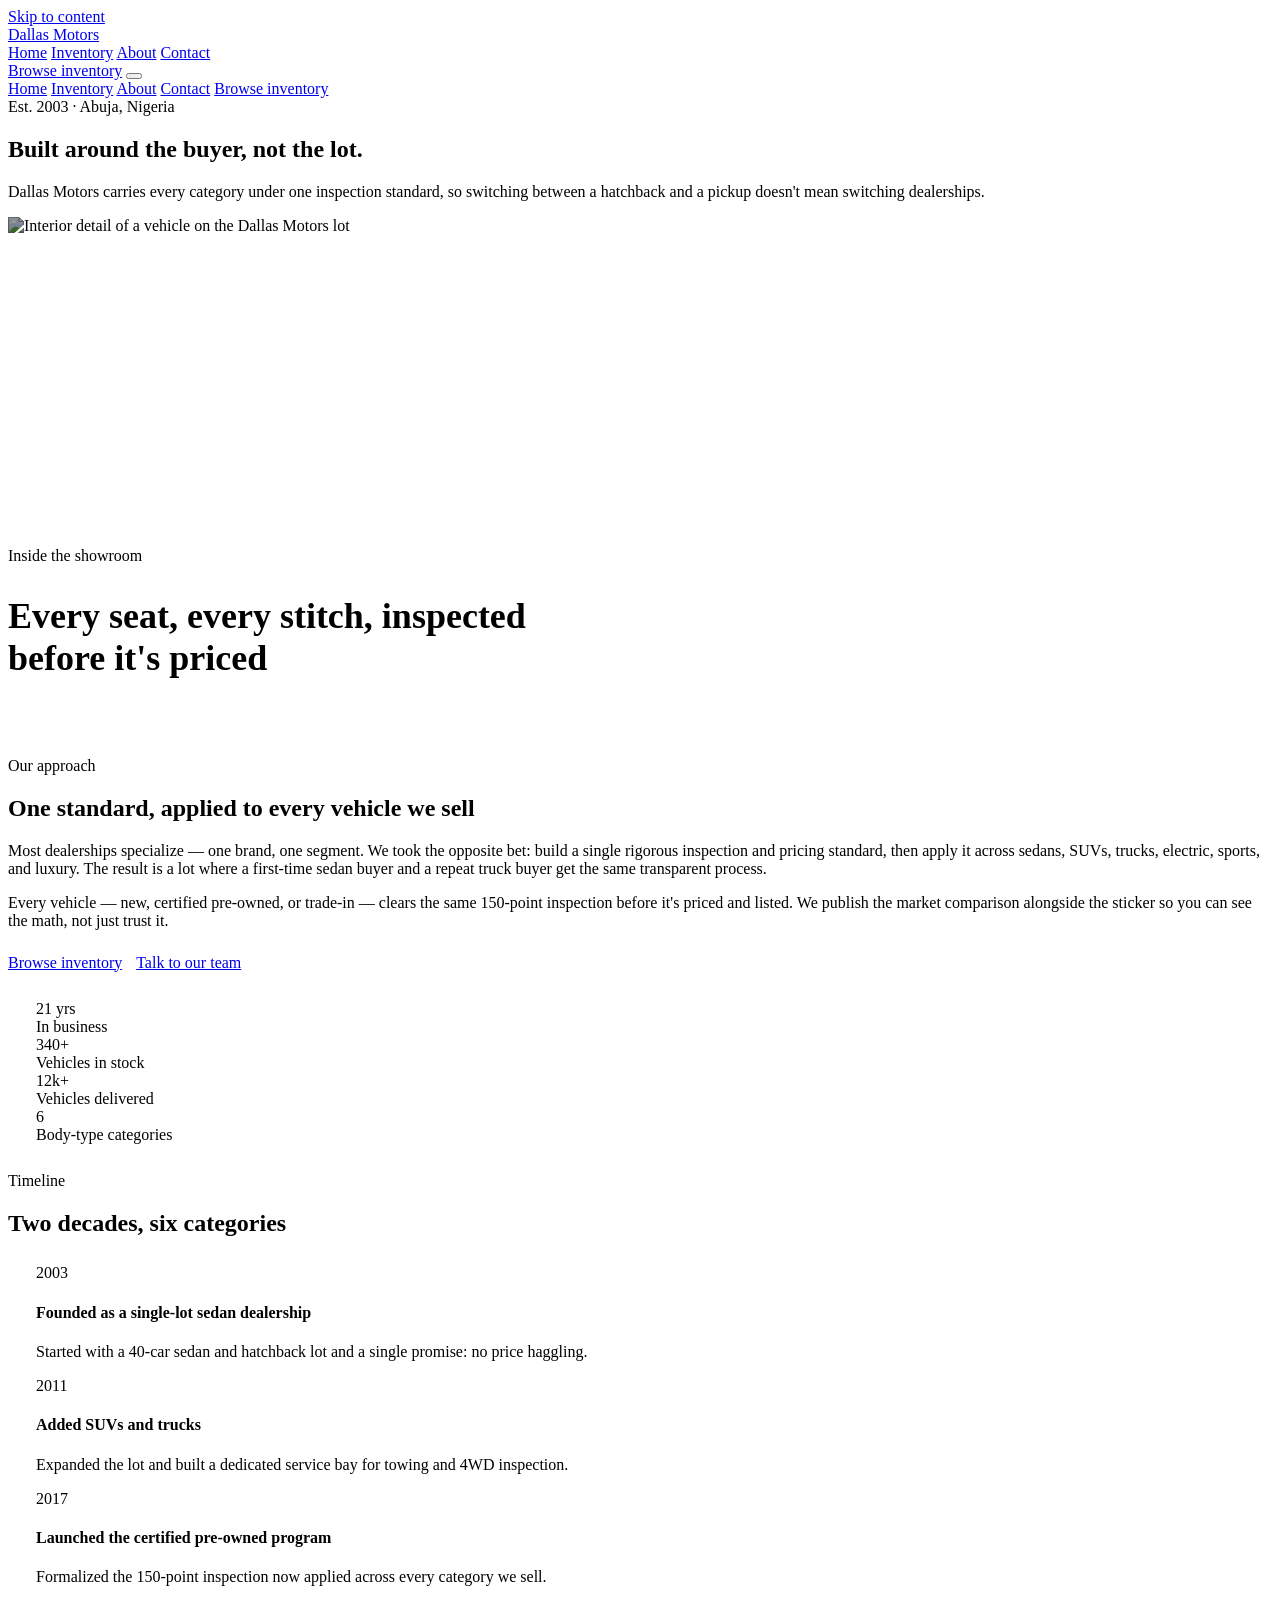
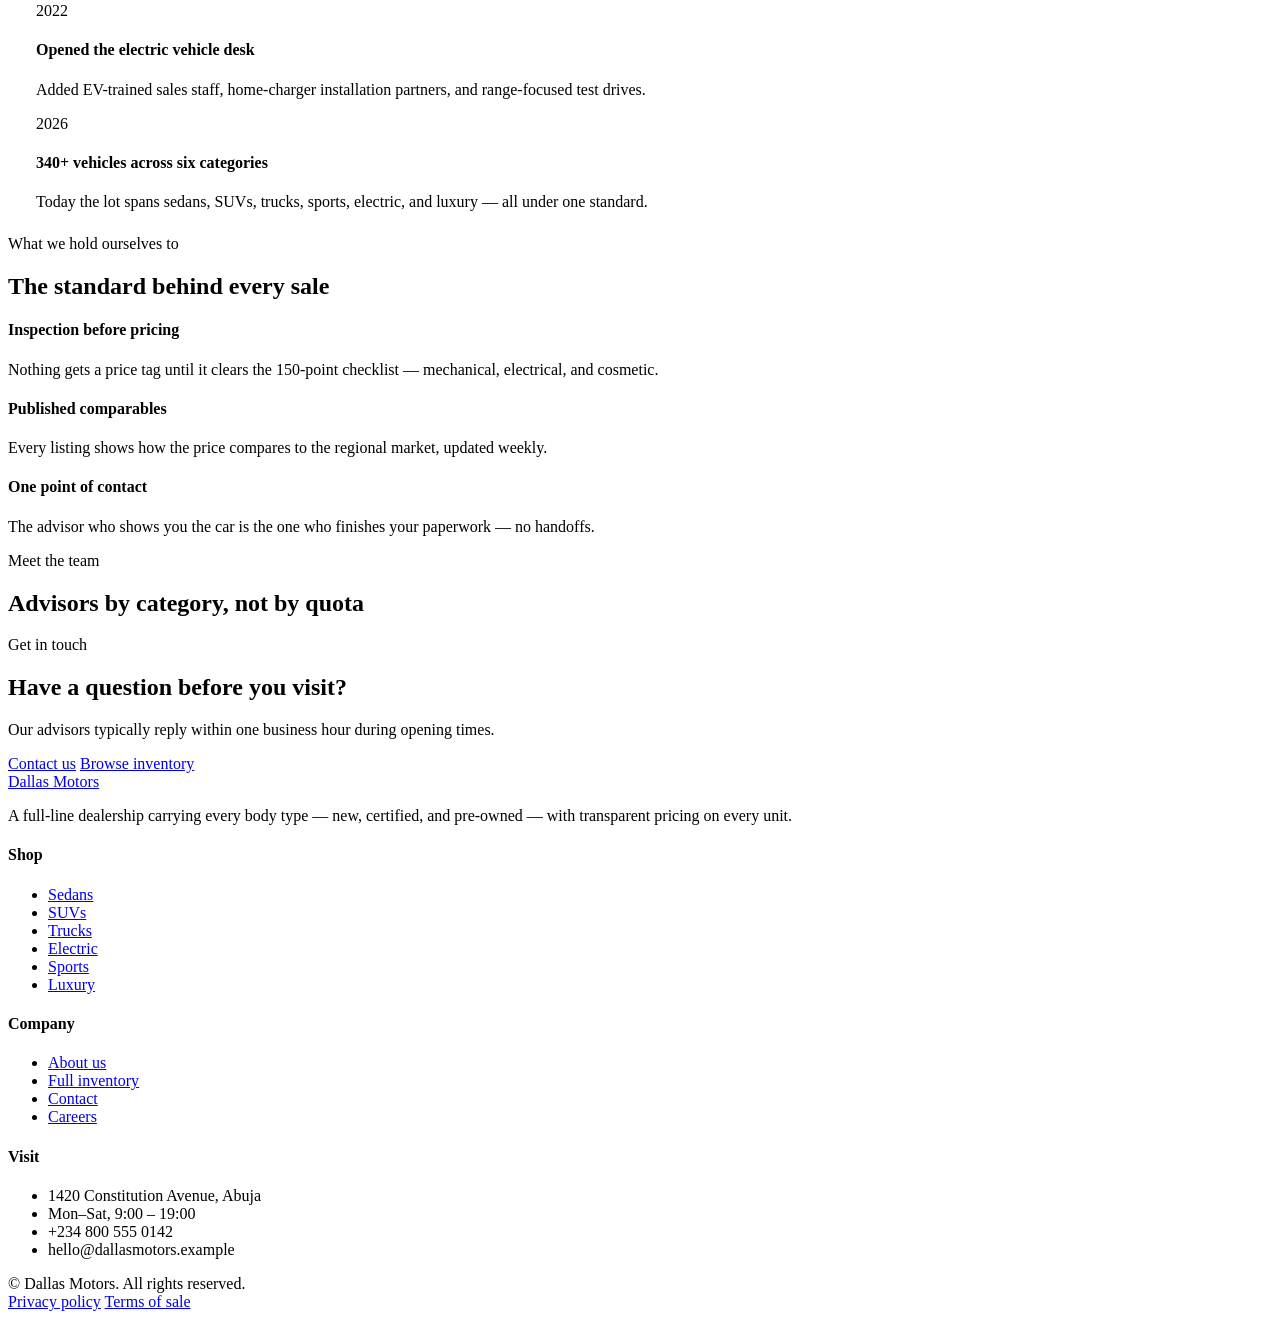
==== about.html @ 71697223 "Add files via upload" ====
<!DOCTYPE html>
<html lang="en">
<head>
<meta charset="UTF-8">
<meta name="viewport" content="width=device-width, initial-scale=1.0">
<title>About — Dallas Motors</title>
<meta name="description" content="Dallas Motors has served drivers since 2003 with a full-line inventory, transparent pricing, and a 150-point certified inspection on every vehicle.">
<link rel="preconnect" href="https://fonts.googleapis.com">
<link rel="preconnect" href="https://fonts.gstatic.com" crossorigin>
<link href="https://fonts.googleapis.com/css2?family=Bricolage+Grotesque:opsz,wght@12..96,500;12..96,600;12..96,700&family=Inter:wght@400;500;600;700&family=JetBrains+Mono:wght@400;500&family=Pinyon+Script&display=swap" rel="stylesheet">
<link rel="stylesheet" href="css/tokens.css">
<link rel="stylesheet" href="css/components.css">
<link rel="stylesheet" href="css/vehicles.css">
</head>
<body>
<a href="#main" class="skip-link">Skip to content</a>



<header class="nav">
  <div class="nav-inner">
    <nav class="nav-bar">
      <a href="index.html" class="brand"><span class="brand-mark"></span><span class="brand-name-script">Dallas Motors</span></a>
      <div class="nav-links">
        <a href="index.html">Home</a>
        <a href="inventory.html">Inventory</a>
        <a href="about.html">About</a>
        <a href="contact.html">Contact</a>
      </div>
      <div class="nav-actions">
        <a href="inventory.html" class="btn btn-primary btn-sm">Browse inventory</a>
        <button class="nav-toggle" aria-label="Open menu" aria-expanded="false"></button>
      </div>
    </nav>
  </div>
</header>

<div class="mobile-menu glass">
  <a href="index.html">Home</a>
  <a href="inventory.html">Inventory</a>
  <a href="about.html">About</a>
  <a href="contact.html">Contact</a>
  <a href="inventory.html" class="btn btn-primary btn-block">Browse inventory</a>
</div>

<main id="main">
  <section class="page-hero">
    <div class="container">
      <div class="eyebrow">Est. 2003 · Abuja, Nigeria</div>
      <h1>Built around the buyer, not the lot.</h1>
      <p>Dallas Motors carries every category under one inspection standard, so switching between a hatchback and a pickup doesn't mean switching dealerships.</p>
    </div>
  </section>

  <section style="position:relative; height:60vh; min-height:380px; overflow:hidden">
    <img src="https://images.unsplash.com/photo-1758391439365-ee4abc04027a?q=85&w=1800&auto=format&fit=crop" alt="Interior detail of a vehicle on the Dallas Motors lot" style="width:100%; height:100%; object-fit:cover; filter:saturate(0.9) brightness(0.6)">
    <div style="position:absolute; inset:0; background:linear-gradient(180deg, rgba(8,9,11,0.15), var(--bg) 95%); display:flex; align-items:flex-end">
      <div class="container" style="padding-bottom:48px">
        <div class="eyebrow">Inside the showroom</div>
        <h2 style="max-width:520px; font-size:clamp(24px,3vw,36px)">Every seat, every stitch, inspected before it's priced</h2>
      </div>
    </div>
  </section>

  <section class="section-tight" style="padding-top:0">
    <div class="container split reveal">
      <div>
        <div class="eyebrow">Our approach</div>
        <h2>One standard, applied to every vehicle we sell</h2>
        <p>Most dealerships specialize — one brand, one segment. We took the opposite bet: build a single rigorous inspection and pricing standard, then apply it across sedans, SUVs, trucks, electric, sports, and luxury. The result is a lot where a first-time sedan buyer and a repeat truck buyer get the same transparent process.</p>
        <p>Every vehicle — new, certified pre-owned, or trade-in — clears the same 150-point inspection before it's priced and listed. We publish the market comparison alongside the sticker so you can see the math, not just trust it.</p>
        <div style="display:flex; gap:14px; flex-wrap:wrap; margin-top:24px">
          <a href="inventory.html" class="btn btn-primary">Browse inventory</a>
          <a href="contact.html" class="btn btn-glass">Talk to our team</a>
        </div>
      </div>
      <div class="glass" style="padding:28px">
        <div class="stat-strip" style="border:none">
          <div class="stat-cell"><span class="stat-num"><span>21</span> yrs</span><div class="stat-label">In business</div></div>
          <div class="stat-cell"><span class="stat-num"><span>340</span>+</span><div class="stat-label">Vehicles in stock</div></div>
          <div class="stat-cell"><span class="stat-num"><span>12k</span>+</span><div class="stat-label">Vehicles delivered</div></div>
          <div class="stat-cell"><span class="stat-num"><span>6</span></span><div class="stat-label">Body-type categories</div></div>
        </div>
      </div>
    </div>
  </section>

  <section class="section">
    <div class="container">
      <div class="section-head reveal">
        <div>
          <div class="eyebrow">Timeline</div>
          <h2>Two decades, six categories</h2>
        </div>
      </div>
      <div class="glass timeline reveal" style="padding: 8px 28px">
        <div class="tl-item">
          <div class="tl-year">2003</div>
          <div class="tl-body"><h4>Founded as a single-lot sedan dealership</h4><p>Started with a 40-car sedan and hatchback lot and a single promise: no price haggling.</p></div>
        </div>
        <div class="tl-item">
          <div class="tl-year">2011</div>
          <div class="tl-body"><h4>Added SUVs and trucks</h4><p>Expanded the lot and built a dedicated service bay for towing and 4WD inspection.</p></div>
        </div>
        <div class="tl-item">
          <div class="tl-year">2017</div>
          <div class="tl-body"><h4>Launched the certified pre-owned program</h4><p>Formalized the 150-point inspection now applied across every category we sell.</p></div>
        </div>
        <div class="tl-item">
          <div class="tl-year">2022</div>
          <div class="tl-body"><h4>Opened the electric vehicle desk</h4><p>Added EV-trained sales staff, home-charger installation partners, and range-focused test drives.</p></div>
        </div>
        <div class="tl-item">
          <div class="tl-year">2026</div>
          <div class="tl-body"><h4>340+ vehicles across six categories</h4><p>Today the lot spans sedans, SUVs, trucks, sports, electric, and luxury — all under one standard.</p></div>
        </div>
      </div>
    </div>
  </section>

  <section class="section-tight">
    <div class="container">
      <div class="section-head reveal">
        <div>
          <div class="eyebrow">What we hold ourselves to</div>
          <h2>The standard behind every sale</h2>
        </div>
      </div>
      <div class="value-grid">
        <div class="glass value-card reveal">
          <span class="value-icon"></span>
          <h4>Inspection before pricing</h4>
          <p>Nothing gets a price tag until it clears the 150-point checklist — mechanical, electrical, and cosmetic.</p>
        </div>
        <div class="glass value-card reveal">
          <span class="value-icon"></span>
          <h4>Published comparables</h4>
          <p>Every listing shows how the price compares to the regional market, updated weekly.</p>
        </div>
        <div class="glass value-card reveal">
          <span class="value-icon"></span>
          <h4>One point of contact</h4>
          <p>The advisor who shows you the car is the one who finishes your paperwork — no handoffs.</p>
        </div>
      </div>
    </div>
  </section>

  <section class="section">
    <div class="container">
      <div class="section-head reveal">
        <div>
          <div class="eyebrow">Meet the team</div>
          <h2>Advisors by category, not by quota</h2>
        </div>
      </div>
      <div class="team-grid" id="teamGrid"></div>
    </div>
  </section>

  <section class="section-tight">
    <div class="container">
      <div class="glass cta-band reveal">
        <div class="eyebrow" style="justify-content:center">Get in touch</div>
        <h2>Have a question before you visit?</h2>
        <p>Our advisors typically reply within one business hour during opening times.</p>
        <div class="cta-band-actions">
          <a href="contact.html" class="btn btn-primary">Contact us</a>
          <a href="inventory.html" class="btn btn-glass">Browse inventory</a>
        </div>
      </div>
    </div>
  </section>
</main>

<footer class="footer">
  <div class="container">
    <div class="footer-grid">
      <div class="footer-brand">
        <a href="index.html" class="brand"><span class="brand-mark"></span><span class="brand-name-script">Dallas Motors</span></a>
        <p>A full-line dealership carrying every body type — new, certified, and pre-owned — with transparent pricing on every unit.</p>
        <div class="footer-social" id="footerSocial"></div>
      </div>
      <div class="footer-col">
        <h4>Shop</h4>
        <ul>
          <li><a href="inventory.html?type=sedan">Sedans</a></li>
          <li><a href="inventory.html?type=suv">SUVs</a></li>
          <li><a href="inventory.html?type=truck">Trucks</a></li>
          <li><a href="inventory.html?type=electric">Electric</a></li>
          <li><a href="inventory.html?type=sports">Sports</a></li>
          <li><a href="inventory.html?type=luxury">Luxury</a></li>
        </ul>
      </div>
      <div class="footer-col">
        <h4>Company</h4>
        <ul>
          <li><a href="about.html">About us</a></li>
          <li><a href="inventory.html">Full inventory</a></li>
          <li><a href="contact.html">Contact</a></li>
          <li><a href="contact.html">Careers</a></li>
        </ul>
      </div>
      <div class="footer-col">
        <h4>Visit</h4>
        <ul>
          <li>1420 Constitution Avenue, Abuja</li>
          <li>Mon–Sat, 9:00 – 19:00</li>
          <li>+234 800 555 0142</li>
          <li id="footerEmail">hello@dallasmotors.example</li>
        </ul>
      </div>
    </div>
    <div class="footer-bottom">
      <span>© <span class="js-year"></span> Dallas Motors. All rights reserved.</span>
      <div class="footer-bottom-links">
        <a href="privacy-policy.html">Privacy policy</a>
        <a href="terms.html">Terms of sale</a>
      </div>
    </div>
  </div>
</footer>

<script src="js/icons.js"></script>
<script src="js/data.js"></script>
<script src="js/main.js"></script>
<script>
  document.querySelectorAll(".brand-mark").forEach(el => el.innerHTML = ICON.logo);
  document.querySelectorAll(".value-icon").forEach((el,i) => { el.outerHTML = [ICON.wrench, ICON.compass, ICON.users][i]; });

  const team = [
    { name:"Ifeoma Chukwu", role:"Sedan & Luxury Advisor" },
    { name:"David Okafor", role:"SUV & Truck Advisor" },
    { name:"Grace Adeyemi", role:"Electric Vehicle Specialist" },
    { name:"Musa Ibrahim", role:"Finance & Trade-in Manager" },
  ];
  document.getElementById("teamGrid").innerHTML = team.map(t => `
    <div class="glass team-card reveal">
      <div class="team-photo">${ICON.users}</div>
      <h4>${t.name}</h4>
      <span>${t.role}</span>
    </div>`).join("");

  const socials = ["facebook","instagram","xsocial","youtube"];
  document.getElementById("footerSocial").innerHTML = socials.map(s => `<a href="#" aria-label="${s}">${ICON[s]}</a>`).join("");
</script>
</body>
</html>
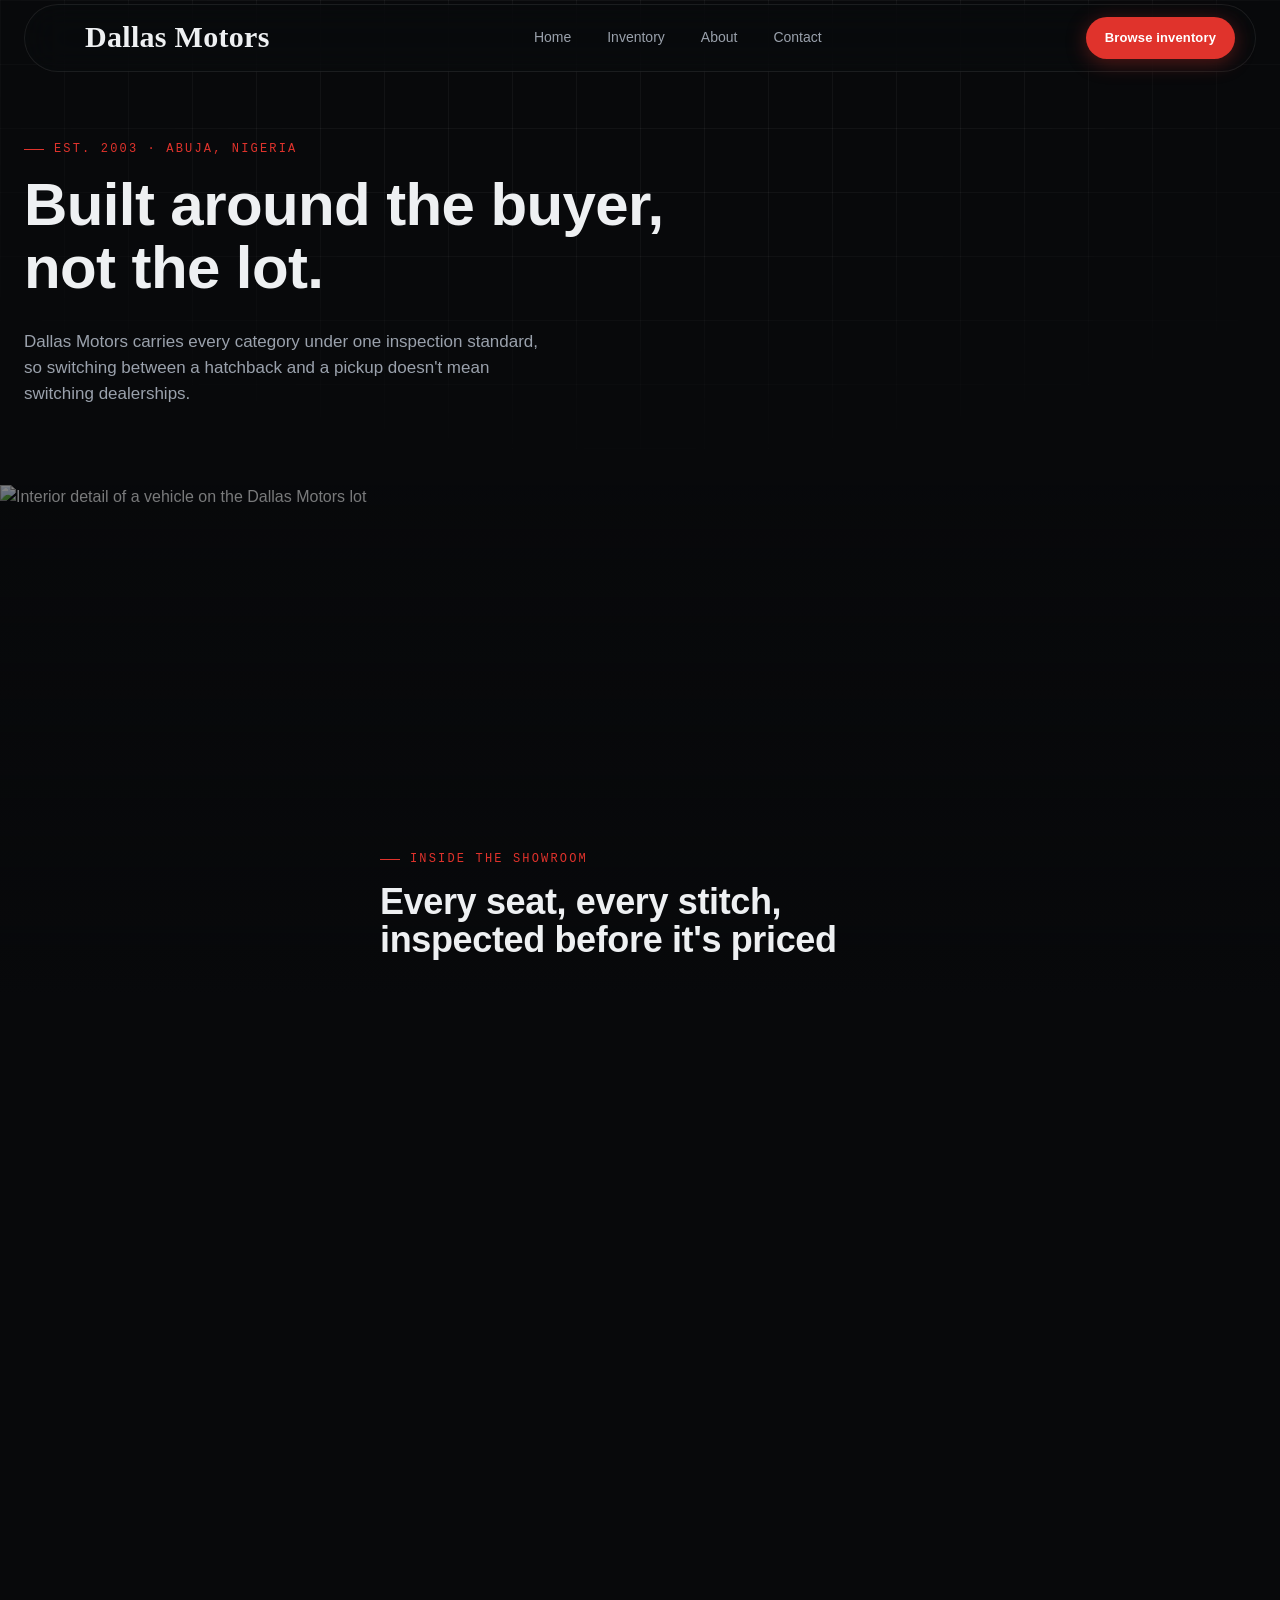
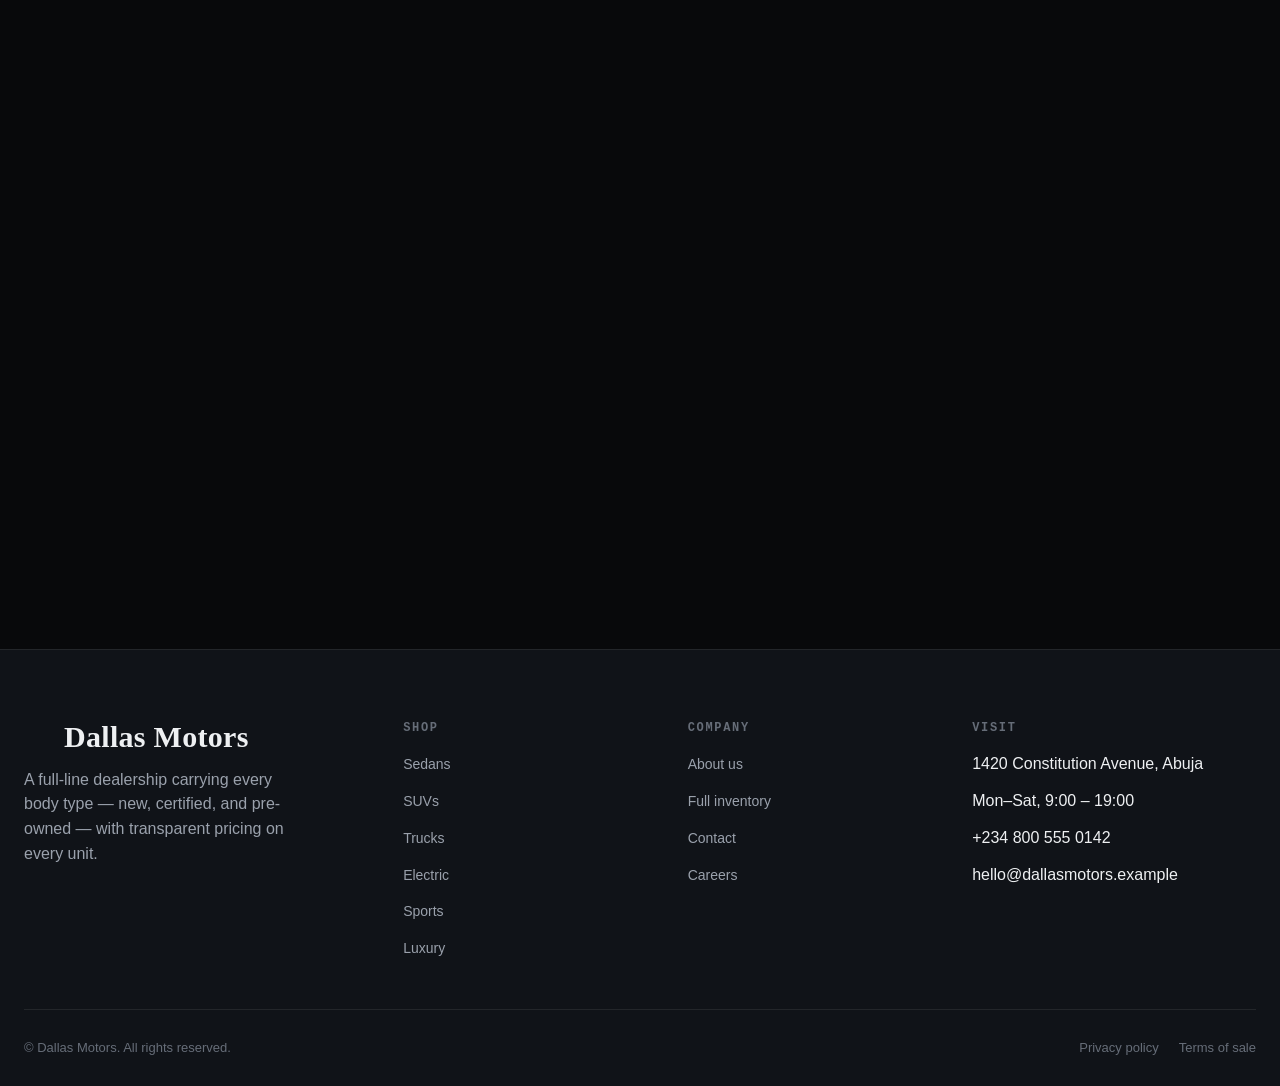
==== commit 8f965eae: "Refactor stylesheet links in about.html Updated stylesheet links to remove 'css/' prefix." ====
--- a/about.html
+++ b/about.html
@@ -8,9 +8,9 @@
 <link rel="preconnect" href="https://fonts.googleapis.com">
 <link rel="preconnect" href="https://fonts.gstatic.com" crossorigin>
 <link href="https://fonts.googleapis.com/css2?family=Bricolage+Grotesque:opsz,wght@12..96,500;12..96,600;12..96,700&family=Inter:wght@400;500;600;700&family=JetBrains+Mono:wght@400;500&family=Pinyon+Script&display=swap" rel="stylesheet">
-<link rel="stylesheet" href="css/tokens.css">
-<link rel="stylesheet" href="css/components.css">
-<link rel="stylesheet" href="css/vehicles.css">
+<link rel="stylesheet" href="tokens.css">
+<link rel="stylesheet" href="components.css">
+<link rel="stylesheet" href="vehicles.css">
 </head>
 <body>
 <a href="#main" class="skip-link">Skip to content</a>
--- a/tokens.css
+++ b/tokens.css
@@ -0,0 +1,214 @@
+/* =========================================================
+   OMNIA MOTORS — Design Tokens
+   Theme: frosted "heads-up display" glass over graphite metal
+   ========================================================= */
+
+:root{
+  /* ---- surface ---- */
+  --bg:            #08090b;
+  --bg-alt:        #101318;
+  --bg-raise:      #161a20;
+  --grid-line:     rgba(255,255,255,0.045);
+
+  /* ---- glass ---- */
+  --glass-fill:       rgba(255,255,255,0.045);
+  --glass-fill-strong:rgba(255,255,255,0.08);
+  --glass-border:     rgba(255,255,255,0.14);
+  --glass-border-soft:rgba(255,255,255,0.08);
+  --glass-blur:       18px;
+  --glass-shadow: 0 8px 32px rgba(0,0,0,0.45), inset 0 1px 0 rgba(255,255,255,0.06);
+
+  /* ---- text ---- */
+  --text:          #eef0f2;
+  --text-dim:      #9aa1ac;
+  --text-faint:    #666d78;
+
+  /* ---- accent: racing red ---- */
+  --red:           #e0332c;
+  --red-dim:       #a3241f;
+  --red-glow:      rgba(224,51,44,0.35);
+
+  /* ---- accent: chrome / silver ---- */
+  --chrome:        #c7cdd6;
+  --chrome-dim:    #7d838c;
+
+  /* ---- status ---- */
+  --good:          #35c88a;
+
+  /* ---- type ---- */
+  --font-display:  'Bricolage Grotesque', 'Arial Narrow', sans-serif;
+  --font-body:     'Inter', -apple-system, BlinkMacSystemFont, 'Segoe UI', sans-serif;
+  --font-mono:     'JetBrains Mono', ui-monospace, 'SFMono-Regular', Menlo, monospace;
+  --font-script:   'Pinyon Script', 'Brush Script MT', cursive;
+
+  /* ---- layout ---- */
+  --container: 1280px;
+  --radius-sm: 10px;
+  --radius-md: 16px;
+  --radius-lg: 24px;
+  --nav-h: 76px;
+}
+
+*, *::before, *::after{ box-sizing: border-box; }
+html{ scroll-behavior: smooth; }
+@media (prefers-reduced-motion: reduce){
+  html{ scroll-behavior: auto; }
+  *{ animation-duration: 0.001ms !important; animation-iteration-count: 1 !important; transition-duration: 0.001ms !important; }
+}
+
+body{
+  margin:0;
+  background: var(--bg);
+  color: var(--text);
+  font-family: var(--font-body);
+  font-size: 16px;
+  line-height: 1.55;
+  -webkit-font-smoothing: antialiased;
+  overflow-x: hidden;
+}
+
+/* faint engineering grid across the whole site — quiet, not decorative-for-nothing:
+   it reads as blueprint/schematic, appropriate to an automotive spec sheet */
+body::before{
+  content:"";
+  position: fixed;
+  inset: 0;
+  z-index: 0;
+  pointer-events: none;
+  background-image:
+    linear-gradient(var(--grid-line) 1px, transparent 1px),
+    linear-gradient(90deg, var(--grid-line) 1px, transparent 1px);
+  background-size: 64px 64px;
+  mask-image: radial-gradient(ellipse 80% 60% at 50% 0%, black 40%, transparent 90%);
+}
+
+h1,h2,h3,h4{
+  font-family: var(--font-display);
+  font-weight: 600;
+  letter-spacing: -0.01em;
+  line-height: 1.05;
+  margin: 0 0 0.5em;
+  color: var(--text);
+}
+
+p{ margin: 0 0 1em; color: var(--text-dim); }
+a{ color: inherit; text-decoration: none; }
+img{ max-width: 100%; display:block; }
+ul{ margin:0; padding:0; list-style:none; }
+button{ font-family: inherit; }
+
+::selection{ background: var(--red); color: #fff; }
+
+::-webkit-scrollbar{ width: 10px; height:10px; }
+::-webkit-scrollbar-track{ background: var(--bg); }
+::-webkit-scrollbar-thumb{ background: var(--bg-raise); border-radius: 10px; border: 2px solid var(--bg); }
+
+:focus-visible{
+  outline: 2px solid var(--red);
+  outline-offset: 3px;
+  border-radius: 4px;
+}
+
+.container{
+  max-width: var(--container);
+  margin: 0 auto;
+  padding: 0 24px;
+}
+
+.eyebrow{
+  font-family: var(--font-mono);
+  font-size: 12px;
+  letter-spacing: 0.18em;
+  text-transform: uppercase;
+  color: var(--red);
+  display: flex;
+  align-items: center;
+  gap: 10px;
+  margin-bottom: 14px;
+}
+.eyebrow::before{
+  content:"";
+  width: 20px; height: 1px;
+  background: var(--red);
+  display:inline-block;
+}
+
+/* ---- glass panel primitive ---- */
+.glass{
+  background: var(--glass-fill);
+  backdrop-filter: blur(var(--glass-blur)) saturate(140%);
+  -webkit-backdrop-filter: blur(var(--glass-blur)) saturate(140%);
+  border: 1px solid var(--glass-border);
+  border-radius: var(--radius-md);
+  box-shadow: var(--glass-shadow);
+}
+.glass-strong{ background: var(--glass-fill-strong); }
+
+/* ---- buttons ---- */
+.btn{
+  display: inline-flex;
+  align-items: center;
+  justify-content: center;
+  gap: 10px;
+  font-family: var(--font-body);
+  font-weight: 600;
+  font-size: 14px;
+  letter-spacing: 0.01em;
+  padding: 14px 26px;
+  border-radius: 999px;
+  border: 1px solid transparent;
+  cursor: pointer;
+  transition: transform 0.2s ease, box-shadow 0.2s ease, background 0.2s ease, border-color 0.2s ease;
+  white-space: nowrap;
+}
+.btn svg{ width: 16px; height: 16px; flex-shrink:0; }
+.btn-primary{
+  background: var(--red);
+  color: #fff;
+  box-shadow: 0 4px 20px var(--red-glow);
+}
+.btn-primary:hover{ transform: translateY(-2px); box-shadow: 0 8px 28px var(--red-glow); }
+.btn-glass{
+  background: var(--glass-fill-strong);
+  backdrop-filter: blur(var(--glass-blur));
+  -webkit-backdrop-filter: blur(var(--glass-blur));
+  border-color: var(--glass-border);
+  color: var(--text);
+}
+.btn-glass:hover{ background: rgba(255,255,255,0.12); transform: translateY(-2px); }
+.btn-ghost{
+  background: transparent;
+  color: var(--text-dim);
+  border-color: var(--glass-border-soft);
+}
+.btn-ghost:hover{ color: var(--text); border-color: var(--glass-border); }
+.btn-sm{ padding: 10px 18px; font-size: 13px; }
+.btn-block{ width: 100%; }
+
+.btn[disabled]{ opacity: 0.45; cursor: not-allowed; transform: none !important; }
+
+/* ---- section spacing ---- */
+.section{ padding: 120px 0; position: relative; z-index: 1; }
+.section-tight{ padding: 80px 0; }
+@media (max-width: 900px){
+  .section{ padding: 80px 0; }
+  .section-tight{ padding: 56px 0; }
+}
+
+.section-head{
+  display:flex;
+  align-items: flex-end;
+  justify-content: space-between;
+  gap: 24px;
+  margin-bottom: 48px;
+  flex-wrap: wrap;
+}
+.section-head h2{ font-size: clamp(28px, 3.4vw, 42px); max-width: 640px; }
+.section-head p{ max-width: 460px; margin:0; }
+
+/* ---- reveal on scroll ---- */
+.reveal{ opacity: 0; transform: translateY(24px); transition: opacity 0.7s ease, transform 0.7s ease; }
+.reveal.is-visible{ opacity: 1; transform: translateY(0); }
+
+/* ---- icon sizing helper ---- */
+.icon{ width: 20px; height: 20px; stroke: currentColor; fill: none; stroke-width: 1.6; }
--- a/components.css
+++ b/components.css
@@ -0,0 +1,260 @@
+/* =========================================================
+   OMNIA MOTORS — Shared Components
+   ========================================================= */
+
+/* ---------------- NAV ---------------- */
+.nav{
+  position: fixed;
+  top: 0; left: 0; right: 0;
+  z-index: 100;
+  height: var(--nav-h);
+  display:flex;
+  align-items:center;
+}
+.nav-inner{
+  width:100%;
+  max-width: var(--container);
+  margin: 0 auto;
+  padding: 0 24px;
+  display:flex;
+  align-items:center;
+  justify-content: space-between;
+}
+.nav-bar{
+  display:flex;
+  align-items:center;
+  justify-content: space-between;
+  width:100%;
+  padding: 12px 20px;
+  border-radius: 999px;
+  background: rgba(10,11,13,0.55);
+  backdrop-filter: blur(20px) saturate(160%);
+  -webkit-backdrop-filter: blur(20px) saturate(160%);
+  border: 1px solid var(--glass-border-soft);
+  transition: background 0.3s ease, border-color 0.3s ease;
+}
+.nav.is-scrolled .nav-bar{
+  background: rgba(10,11,13,0.82);
+  border-color: var(--glass-border);
+}
+
+.brand{
+  display:flex;
+  align-items:center;
+  gap: 10px;
+  font-family: var(--font-display);
+  font-weight: 700;
+  font-size: 18px;
+  letter-spacing: 0.01em;
+}
+.brand-mark{ width: 30px; height: 30px; color: var(--red); flex-shrink:0; }
+.brand-name b{ color: var(--red); font-weight: 700; }
+.brand-name-script{
+  font-family: var(--font-script);
+  font-size: 30px;
+  line-height: 1;
+  color: var(--text);
+  letter-spacing: 0.01em;
+  padding-bottom: 2px;
+}
+
+.nav-links{
+  display:flex;
+  align-items:center;
+  gap: 4px;
+}
+.nav-links a{
+  padding: 10px 16px;
+  border-radius: 999px;
+  font-size: 14px;
+  font-weight: 500;
+  color: var(--text-dim);
+  transition: color 0.2s ease, background 0.2s ease;
+}
+.nav-links a:hover{ color: var(--text); background: var(--glass-fill); }
+.nav-links a.active{ color: var(--text); background: var(--glass-fill-strong); }
+
+.nav-actions{ display:flex; align-items:center; gap: 10px; }
+.nav-toggle{
+  display:none;
+  width: 40px; height: 40px;
+  align-items:center; justify-content:center;
+  background: var(--glass-fill);
+  border: 1px solid var(--glass-border-soft);
+  border-radius: 999px;
+  color: var(--text);
+  cursor:pointer;
+}
+
+.mobile-menu{
+  position: fixed;
+  inset: calc(var(--nav-h) + 10px) 16px auto 16px;
+  z-index: 99;
+  padding: 14px;
+  display: flex;
+  flex-direction: column;
+  gap: 4px;
+  transform-origin: top center;
+  transform: scaleY(0.9) translateY(-8px);
+  opacity: 0;
+  pointer-events: none;
+  transition: transform 0.25s ease, opacity 0.25s ease;
+}
+.mobile-menu.is-open{ transform: scaleY(1) translateY(0); opacity: 1; pointer-events: auto; }
+.mobile-menu a{
+  padding: 14px 16px;
+  border-radius: var(--radius-sm);
+  font-size: 15px;
+  font-weight: 500;
+  color: var(--text-dim);
+}
+.mobile-menu a:hover, .mobile-menu a.active{ color: var(--text); background: var(--glass-fill-strong); }
+.mobile-menu .btn{ margin-top: 8px; }
+
+@media (max-width: 880px){
+  .nav-links{ display:none; }
+  .nav-toggle{ display:flex; }
+  .nav-actions .btn-primary{ display:none; }
+}
+@media (min-width: 881px){ .mobile-menu{ display:none; } }
+
+/* ---------------- FOOTER ---------------- */
+.footer{
+  position: relative;
+  z-index: 1;
+  border-top: 1px solid var(--glass-border-soft);
+  background: var(--bg-alt);
+  padding: 72px 0 28px;
+}
+.footer-grid{
+  display:grid;
+  grid-template-columns: 1.4fr 1fr 1fr 1.2fr;
+  gap: 48px;
+  padding-bottom: 48px;
+}
+.footer-brand p{ max-width: 280px; margin-top: 14px; }
+.footer-col h4{
+  font-family: var(--font-mono);
+  font-size: 12px;
+  letter-spacing: 0.14em;
+  text-transform: uppercase;
+  color: var(--text-faint);
+  margin-bottom: 18px;
+}
+.footer-col ul{ display:flex; flex-direction:column; gap: 12px; }
+.footer-col a{ color: var(--text-dim); font-size: 14px; transition: color 0.2s ease; }
+.footer-col a:hover{ color: var(--text); }
+.footer-social{ display:flex; gap:10px; margin-top: 18px; }
+.footer-social a{
+  width:38px; height:38px;
+  display:flex; align-items:center; justify-content:center;
+  border-radius: 999px;
+  background: var(--glass-fill);
+  border: 1px solid var(--glass-border-soft);
+}
+.footer-social a:hover{ background: var(--glass-fill-strong); color: var(--text); }
+.footer-bottom{
+  display:flex;
+  align-items:center;
+  justify-content: space-between;
+  padding-top: 28px;
+  border-top: 1px solid var(--glass-border-soft);
+  font-size: 13px;
+  color: var(--text-faint);
+  flex-wrap: wrap;
+  gap: 12px;
+}
+.footer-bottom-links{ display:flex; gap: 20px; }
+.footer-bottom-links a:hover{ color: var(--text-dim); }
+
+@media (max-width: 900px){
+  .footer-grid{ grid-template-columns: 1fr 1fr; gap: 36px; }
+}
+@media (max-width: 560px){
+  .footer-grid{ grid-template-columns: 1fr; }
+}
+
+/* ---------------- CHIP / BADGE ---------------- */
+.chip{
+  display:inline-flex;
+  align-items:center;
+  gap:6px;
+  padding: 6px 12px;
+  border-radius: 999px;
+  font-family: var(--font-mono);
+  font-size: 11px;
+  letter-spacing: 0.06em;
+  text-transform: uppercase;
+  background: var(--glass-fill-strong);
+  border: 1px solid var(--glass-border-soft);
+  color: var(--text-dim);
+}
+.chip-red{ color: var(--red); border-color: rgba(224,51,44,0.35); background: rgba(224,51,44,0.08); }
+.chip-good{ color: var(--good); border-color: rgba(53,200,138,0.3); background: rgba(53,200,138,0.08); }
+
+/* ---------------- STAT STRIP ---------------- */
+.stat-strip{
+  display:grid;
+  grid-template-columns: repeat(4,1fr);
+  gap: 1px;
+  background: var(--glass-border-soft);
+  border: 1px solid var(--glass-border-soft);
+  border-radius: var(--radius-md);
+  overflow:hidden;
+}
+.stat-cell{
+  background: var(--bg-alt);
+  padding: 32px 24px;
+  text-align:left;
+}
+.stat-num{
+  font-family: var(--font-mono);
+  font-size: clamp(28px,3vw,38px);
+  color: var(--text);
+  display:block;
+}
+.stat-num span{ color: var(--red); }
+.stat-label{ font-size: 13px; color: var(--text-faint); margin-top: 6px; }
+@media (max-width: 760px){ .stat-strip{ grid-template-columns: 1fr 1fr; } }
+
+/* ---------------- FORM ELEMENTS ---------------- */
+.field{ display:flex; flex-direction:column; gap:8px; margin-bottom: 18px; }
+.field label{ font-size: 13px; font-weight:600; color: var(--text-dim); }
+.field input, .field select, .field textarea{
+  width:100%;
+  padding: 13px 16px;
+  border-radius: var(--radius-sm);
+  border: 1px solid var(--glass-border-soft);
+  background: rgba(255,255,255,0.03);
+  color: var(--text);
+  font-family: var(--font-body);
+  font-size: 14px;
+  transition: border-color 0.2s ease, background 0.2s ease;
+}
+.field input::placeholder, .field textarea::placeholder{ color: var(--text-faint); }
+.field input:focus, .field select:focus, .field textarea:focus{
+  outline:none;
+  border-color: var(--red);
+  background: rgba(255,255,255,0.05);
+}
+.field textarea{ resize: vertical; min-height: 120px; }
+.field-row{ display:grid; grid-template-columns: 1fr 1fr; gap:16px; }
+@media (max-width: 560px){ .field-row{ grid-template-columns: 1fr; } }
+
+/* select arrow */
+.field select{
+  appearance:none; -webkit-appearance:none;
+  background-image: url("data:image/svg+xml,%3Csvg xmlns='http://www.w3.org/2000/svg' width='16' height='16' fill='none' stroke='%239aa1ac' stroke-width='1.6' viewBox='0 0 24 24'%3E%3Cpath d='M6 9l6 6 6-6'/%3E%3C/svg%3E");
+  background-repeat:no-repeat;
+  background-position: right 14px center;
+  padding-right: 40px;
+}
+
+/* ---------------- BACK TO TOP / MISC ---------------- */
+.divider{ height:1px; background: var(--glass-border-soft); border:none; margin: 0; }
+
+.skip-link{
+  position:absolute; left:-999px; top:0;
+  background: var(--red); color:#fff; padding: 12px 20px; z-index: 999; border-radius: 0 0 8px 0;
+}
+.skip-link:focus{ left:0; }
--- a/vehicles.css
+++ b/vehicles.css
@@ -0,0 +1,390 @@
+/* =========================================================
+   OMNIA MOTORS — Vehicle Cards, Hero, Inventory, Detail
+   ========================================================= */
+
+/* ---------------- HERO ---------------- */
+.hero{
+  position: relative;
+  min-height: 100svh;
+  display:flex;
+  align-items:center;
+  padding-top: calc(var(--nav-h) + 20px);
+  overflow: hidden;
+}
+.hero-bg{
+  position:absolute; inset:0; z-index:-1;
+  overflow:hidden;
+  background: var(--bg);
+}
+.hero-bg::after{
+  content:"";
+  position:absolute; inset:0;
+  background:
+    radial-gradient(ellipse 60% 50% at 80% 15%, rgba(224,51,44,0.20), transparent 60%),
+    radial-gradient(ellipse 50% 50% at 10% 85%, rgba(199,205,214,0.08), transparent 60%),
+    linear-gradient(180deg, rgba(8,9,11,0.55) 0%, rgba(8,9,11,0.85) 75%, var(--bg) 100%);
+}
+.hero-grid{
+  display:grid;
+  grid-template-columns: 1.1fr 0.9fr;
+  gap: 48px;
+  align-items:center;
+  width:100%;
+}
+.hero-kicker{
+  font-family: var(--font-mono);
+  font-size: 12px;
+  letter-spacing:0.18em;
+  text-transform:uppercase;
+  color: var(--red);
+  display:flex; align-items:center; gap:10px;
+  margin-bottom: 20px;
+}
+.hero h1{
+  font-size: clamp(42px, 6.4vw, 84px);
+  line-height: 0.98;
+}
+.hero h1 em{ font-style:normal; color: var(--red); }
+.hero-sub{ font-size: 18px; max-width: 460px; margin-bottom: 32px; }
+.hero-ctas{ display:flex; gap:14px; flex-wrap:wrap; margin-bottom: 48px; }
+
+.hero-quickfind{
+  margin-top: 12px;
+  padding: 22px;
+}
+.qf-title{
+  font-size:13px; font-weight:600; color: var(--text-dim);
+  margin-bottom: 16px;
+  display:flex; align-items:center; gap:8px;
+}
+.qf-row{ display:grid; grid-template-columns: repeat(3,1fr); gap:12px; margin-bottom: 14px; }
+@media (max-width: 560px){ .qf-row{ grid-template-columns: 1fr; } }
+
+/* hud instrument panel — the signature element */
+.hud{
+  position: relative;
+  padding: 28px;
+  aspect-ratio: 4/5;
+  display:flex;
+  flex-direction:column;
+  justify-content:space-between;
+}
+.hud-top{ display:flex; justify-content:space-between; align-items:flex-start; }
+.hud-id{ font-family: var(--font-mono); font-size:12px; color: var(--text-faint); letter-spacing:0.08em; }
+.hud-photo{ width:100%; aspect-ratio:16/10; border-radius: var(--radius-sm); overflow:hidden; margin: 12px 0; }
+.hud-photo img{ width:100%; height:100%; object-fit:cover; filter: saturate(0.95) brightness(0.95); }
+.hud-readout{ display:grid; grid-template-columns: repeat(3,1fr); gap: 14px; }
+.hud-stat b{
+  display:block; font-family: var(--font-mono); font-size:22px; color: var(--text);
+}
+.hud-stat span{ font-size:11px; color: var(--text-faint); letter-spacing:0.06em; text-transform:uppercase; }
+.hud-bar{ height:3px; border-radius:2px; background: var(--glass-border-soft); margin-top:6px; overflow:hidden; }
+.hud-bar i{ display:block; height:100%; background: var(--red); border-radius:2px; }
+
+@media (max-width: 980px){
+  .hero-grid{ grid-template-columns: 1fr; }
+  .hud{ max-width: 380px; margin: 0 auto; aspect-ratio: 4/4.6; }
+}
+
+/* ---------------- CATEGORY TILES ---------------- */
+.cat-grid{
+  display:grid;
+  grid-template-columns: repeat(6,1fr);
+  gap: 14px;
+}
+.cat-tile{
+  position:relative;
+  padding: 24px 18px;
+  text-align:left;
+  display:flex; flex-direction:column; gap:14px;
+  transition: transform 0.25s ease, border-color .25s ease;
+  cursor:pointer;
+  overflow:hidden;
+  min-height:150px;
+  justify-content:flex-end;
+  background-size: cover;
+  background-position: center;
+}
+.cat-tile::before{
+  content:"";
+  position:absolute; inset:0;
+  background: linear-gradient(180deg, rgba(8,9,11,0.35) 0%, rgba(8,9,11,0.88) 85%);
+  z-index:0;
+}
+.cat-tile > *{ position:relative; z-index:1; }
+.cat-tile:hover{ transform: translateY(-6px); border-color: var(--glass-border); }
+.cat-tile svg{ width:26px; height:26px; color: var(--red); }
+.cat-tile h4{ font-family: var(--font-body); font-size:15px; font-weight:600; margin:0; color:#fff; }
+.cat-tile span{ font-size:12px; color: var(--chrome); font-family: var(--font-mono); }
+@media (max-width: 980px){ .cat-grid{ grid-template-columns: repeat(3,1fr); } }
+@media (max-width: 560px){ .cat-grid{ grid-template-columns: repeat(2,1fr); } }
+
+/* ---------------- VEHICLE GRID / CARD ---------------- */
+.vehicle-grid{
+  display:grid;
+  grid-template-columns: repeat(3, 1fr);
+  gap: 22px;
+}
+@media (max-width: 1080px){ .vehicle-grid{ grid-template-columns: repeat(2,1fr); } }
+@media (max-width: 640px){ .vehicle-grid{ grid-template-columns: 1fr; } }
+
+.v-card{
+  display:flex;
+  flex-direction:column;
+  overflow:hidden;
+  transition: transform 0.3s ease, border-color 0.3s ease, box-shadow .3s ease;
+}
+.v-card:hover{ transform: translateY(-6px); border-color: var(--glass-border); box-shadow: 0 20px 44px rgba(0,0,0,0.5), inset 0 1px 0 rgba(255,255,255,0.06); }
+.v-card-media{
+  position:relative;
+  aspect-ratio: 16/10;
+  background: linear-gradient(155deg, var(--bg-raise), var(--bg-alt));
+  overflow:hidden;
+  border-bottom: 1px solid var(--glass-border-soft);
+}
+.v-card-media img{
+  width:100%; height:100%; object-fit:cover;
+  filter: saturate(0.9) brightness(0.92);
+  transition: transform .5s ease, filter .5s ease;
+}
+.v-card-media::after{
+  content:"";
+  position:absolute; inset:0;
+  background: linear-gradient(180deg, rgba(8,9,11,0.05) 40%, rgba(8,9,11,0.55) 100%);
+  pointer-events:none;
+}
+.v-card:hover .v-card-media img{ transform: scale(1.06); filter: saturate(1) brightness(1); }
+.v-card-tags{ position:absolute; top:12px; left:12px; display:flex; gap:6px; z-index:2; }
+.v-card-fav{
+  position:absolute; top:12px; right:12px;
+  width:36px; height:36px; border-radius:999px;
+  display:flex; align-items:center; justify-content:center;
+  background: rgba(8,9,11,0.55);
+  border:1px solid var(--glass-border-soft);
+  color: var(--text-dim);
+  backdrop-filter: blur(8px);
+  z-index:2;
+}
+.v-card-fav svg{ width:16px; height:16px; }
+.v-card-fav.is-active{ color: var(--red); border-color: rgba(224,51,44,0.4); }
+
+.fav-toggle{ display:flex; align-items:center; justify-content:center; }
+.fav-toggle svg{ width:18px; height:18px; }
+.fav-toggle.is-active{ color: var(--red); border-color: rgba(224,51,44,0.4); }
+
+.v-card-body{ padding: 20px; display:flex; flex-direction:column; gap: 14px; flex:1; }
+.v-card-head{ display:flex; justify-content:space-between; align-items:flex-start; gap:10px; }
+.v-card-head h3{ font-size:17px; margin:0; }
+.v-card-make{ font-size:12px; color: var(--text-faint); font-family: var(--font-mono); letter-spacing:0.04em; }
+.v-card-price{ text-align:right; white-space:nowrap; }
+.v-card-price b{ font-family: var(--font-mono); font-size:18px; color: var(--text); }
+.v-card-price span{ display:block; font-size:11px; color: var(--text-faint); }
+
+.v-card-specs{ display:flex; flex-wrap:wrap; gap: 8px 16px; }
+.v-spec{ display:flex; align-items:center; gap:6px; font-size:12.5px; color: var(--text-dim); }
+.v-spec svg{ width:15px; height:15px; color: var(--text-faint); }
+
+.v-card-foot{ display:flex; gap:10px; margin-top:auto; padding-top: 4px; }
+.v-card-foot .btn{ flex:1; }
+
+/* ---------------- INVENTORY LAYOUT ---------------- */
+.inv-toolbar{
+  display:flex;
+  align-items:center;
+  justify-content:space-between;
+  gap:20px;
+  padding: 16px 20px;
+  margin-bottom: 28px;
+  flex-wrap:wrap;
+}
+.inv-search{
+  display:flex; align-items:center; gap:10px;
+  flex:1; min-width:220px;
+  padding: 10px 16px;
+  border-radius: 999px;
+  background: rgba(255,255,255,0.04);
+  border: 1px solid var(--glass-border-soft);
+}
+.inv-search svg{ width:17px; height:17px; color: var(--text-faint); flex-shrink:0; }
+.inv-search input{ background:none; border:none; outline:none; color:var(--text); font-size:14px; width:100%; }
+.inv-search input::placeholder{ color: var(--text-faint); }
+.inv-count{ font-size:13px; color: var(--text-faint); white-space:nowrap; }
+.inv-count b{ color: var(--text); }
+.inv-sort select{
+  padding:10px 36px 10px 16px; border-radius:999px;
+  background-color: rgba(255,255,255,0.04);
+  border:1px solid var(--glass-border-soft); color:var(--text); font-size:13px;
+}
+
+.inv-layout{ display:grid; grid-template-columns: 280px 1fr; gap: 28px; align-items:flex-start; }
+@media (max-width: 900px){ .inv-layout{ grid-template-columns: 1fr; } }
+
+.filters{ padding: 24px; position: sticky; top: calc(var(--nav-h) + 20px); }
+.filters h3{ font-size:15px; display:flex; align-items:center; justify-content:space-between; }
+.filter-group{ padding: 18px 0; border-top: 1px solid var(--glass-border-soft); }
+.filter-group:first-of-type{ border-top:none; padding-top: 10px; }
+.filter-group h4{
+  font-family: var(--font-mono); font-size:11px; letter-spacing:0.1em; text-transform:uppercase;
+  color: var(--text-faint); margin: 0 0 12px;
+}
+.filter-check{ display:flex; align-items:center; gap:10px; padding: 7px 0; font-size:14px; color: var(--text-dim); cursor:pointer; }
+.filter-check input{ accent-color: var(--red); width:15px; height:15px; }
+.filter-check:hover{ color: var(--text); }
+.filter-check .count{ margin-left:auto; font-family: var(--font-mono); font-size:11px; color: var(--text-faint); }
+
+.range-row{ display:flex; align-items:center; gap:10px; }
+.range-row input[type=range]{ width:100%; accent-color: var(--red); }
+.range-values{ display:flex; justify-content:space-between; font-family: var(--font-mono); font-size:12px; color: var(--text-dim); margin-top:8px; }
+
+.active-filters{ display:flex; flex-wrap:wrap; gap:8px; margin-bottom:20px; }
+.active-filters .chip{ cursor:pointer; }
+.active-filters .chip svg{ width:12px; height:12px; }
+
+.empty-state{ text-align:center; padding: 80px 20px; }
+.empty-state svg{ width:52px; height:52px; color: var(--text-faint); margin: 0 auto 20px; }
+
+.pagination{ display:flex; justify-content:center; gap:8px; margin-top: 40px; }
+.page-btn{
+  width:42px; height:42px; border-radius:999px;
+  display:flex; align-items:center; justify-content:center;
+  background: var(--glass-fill); border:1px solid var(--glass-border-soft);
+  color: var(--text-dim); font-family: var(--font-mono); font-size:13px; cursor:pointer;
+}
+.page-btn.active{ background: var(--red); border-color:var(--red); color:#fff; }
+.page-btn:hover:not(.active){ background: var(--glass-fill-strong); color: var(--text); }
+
+/* ---------------- DETAIL PAGE ---------------- */
+.detail-hero{ padding-top: calc(var(--nav-h) + 40px); }
+.breadcrumb{ display:flex; align-items:center; gap:8px; font-size:13px; color: var(--text-faint); margin-bottom: 24px; flex-wrap:wrap; }
+.breadcrumb a:hover{ color: var(--text-dim); }
+.breadcrumb svg{ width:13px; height:13px; }
+
+.detail-layout{ display:grid; grid-template-columns: 1.5fr 1fr; gap: 40px; align-items:flex-start; }
+@media (max-width: 980px){ .detail-layout{ grid-template-columns: 1fr; } }
+
+.gallery-main{
+  aspect-ratio: 16/10;
+  position: relative;
+  overflow:hidden;
+  margin-bottom: 14px;
+}
+.gallery-main img{ width:100%; height:100%; object-fit:cover; }
+.gallery-main svg{ width:82%; height:auto; color: var(--chrome); filter: drop-shadow(0 20px 30px rgba(0,0,0,0.55)); margin: 9% auto; display:block; }
+.gallery-thumbs{ display:grid; grid-template-columns: repeat(4,1fr); gap:10px; }
+.gallery-thumbs button{
+  aspect-ratio: 1/1; border-radius: var(--radius-sm);
+  background: var(--glass-fill); border:1px solid var(--glass-border-soft);
+  display:flex; align-items:center; justify-content:center; cursor:pointer;
+  overflow:hidden; padding:0;
+}
+.gallery-thumbs button.active{ border-color: var(--red); }
+.gallery-thumbs img{ width:100%; height:100%; object-fit:cover; }
+.gallery-thumbs svg{ width:70%; height:auto; color: var(--chrome-dim); }
+
+.detail-title-row{ display:flex; justify-content:space-between; align-items:flex-start; gap: 16px; margin-bottom: 8px; flex-wrap:wrap; }
+.detail-title-row h1{ font-size: clamp(28px,3.6vw,40px); margin:0; }
+.detail-price{ text-align:right; }
+.detail-price b{ font-family: var(--font-mono); font-size: 28px; }
+.detail-price span{ display:block; font-size:12px; color: var(--text-faint); }
+
+.detail-tabs{ display:flex; gap:6px; margin: 28px 0 22px; border-bottom: 1px solid var(--glass-border-soft); overflow-x:auto; }
+.detail-tab{
+  padding: 12px 18px; font-size:14px; font-weight:600; color: var(--text-faint);
+  border-bottom: 2px solid transparent; cursor:pointer; white-space:nowrap;
+}
+.detail-tab.active{ color: var(--text); border-color: var(--red); }
+.tab-panel{ display:none; }
+.tab-panel.active{ display:block; }
+
+.spec-table{ display:grid; grid-template-columns: 1fr 1fr; gap: 1px; background: var(--glass-border-soft); border:1px solid var(--glass-border-soft); border-radius: var(--radius-md); overflow:hidden; }
+.spec-row{ display:flex; justify-content:space-between; padding: 16px 20px; background: var(--bg-alt); font-size: 14px; }
+.spec-row span{ color: var(--text-faint); }
+.spec-row b{ font-family: var(--font-mono); font-weight:500; }
+@media (max-width: 640px){ .spec-table{ grid-template-columns: 1fr; } }
+
+.feature-list{ display:grid; grid-template-columns: 1fr 1fr; gap: 12px 24px; }
+.feature-list li{ display:flex; align-items:center; gap:10px; font-size:14px; color: var(--text-dim); }
+.feature-list svg{ width:16px; height:16px; color: var(--good); flex-shrink:0; }
+@media (max-width: 560px){ .feature-list{ grid-template-columns: 1fr; } }
+
+.side-panel{ padding: 26px; position: sticky; top: calc(var(--nav-h) + 20px); }
+.side-panel h3{ font-size:16px; }
+.finance-row{ display:flex; justify-content:space-between; padding: 12px 0; border-bottom: 1px solid var(--glass-border-soft); font-size:14px; }
+.finance-row:last-of-type{ border-bottom:none; }
+.finance-row span{ color: var(--text-faint); }
+.finance-row b{ font-family: var(--font-mono); }
+.finance-total{ display:flex; justify-content:space-between; padding-top:16px; font-size:16px; }
+.finance-total b{ font-family: var(--font-mono); color: var(--red); font-size:20px; }
+
+.dealer-card{ display:flex; gap:14px; align-items:center; padding: 18px; margin-top: 18px; }
+.dealer-avatar{
+  width:48px;height:48px;border-radius:999px;
+  background: var(--glass-fill-strong); border:1px solid var(--glass-border-soft);
+  display:flex; align-items:center; justify-content:center; color: var(--red); flex-shrink:0;
+}
+.dealer-avatar svg{ width:22px; height:22px; }
+.dealer-meta b{ display:block; font-size:14px; }
+.dealer-meta span{ font-size:12px; color: var(--text-faint); }
+
+/* ---------------- GENERIC CONTENT (about / contact) ---------------- */
+.split{ display:grid; grid-template-columns: 1fr 1fr; gap: 56px; align-items:center; }
+@media (max-width: 900px){ .split{ grid-template-columns: 1fr; gap: 32px; } }
+
+.timeline{ display:flex; flex-direction:column; }
+.tl-item{ display:grid; grid-template-columns: 90px 1fr; gap: 24px; padding: 26px 0; border-top: 1px solid var(--glass-border-soft); }
+.tl-item:first-child{ border-top:none; }
+.tl-year{ font-family: var(--font-mono); color: var(--red); font-size:15px; }
+.tl-body h4{ font-size:17px; margin:0 0 6px; }
+
+.team-grid{ display:grid; grid-template-columns: repeat(4,1fr); gap: 20px; }
+@media (max-width: 900px){ .team-grid{ grid-template-columns: repeat(2,1fr); } }
+.team-card{ padding: 22px; text-align:left; }
+.team-photo{
+  width:100%; aspect-ratio: 1/1; border-radius: var(--radius-sm);
+  background: linear-gradient(155deg, var(--bg-raise), var(--bg-alt));
+  display:flex; align-items:center; justify-content:center;
+  color: var(--chrome-dim); margin-bottom: 16px;
+}
+.team-photo svg{ width:40%; height:auto; }
+.team-card h4{ font-size:15px; margin:0 0 2px; }
+.team-card span{ font-size:12.5px; color: var(--text-faint); }
+
+.value-grid{ display:grid; grid-template-columns: repeat(3,1fr); gap: 20px; }
+@media (max-width: 900px){ .value-grid{ grid-template-columns: 1fr; } }
+.value-card{ padding: 28px; }
+.value-card svg{ width:28px; height:28px; color: var(--red); margin-bottom:18px; }
+.value-card h4{ font-size:17px; }
+
+.testi-grid{ display:grid; grid-template-columns: repeat(3,1fr); gap:20px; }
+@media (max-width: 900px){ .testi-grid{ grid-template-columns:1fr; } }
+.testi-card{ padding: 26px; display:flex; flex-direction:column; gap:16px; }
+.testi-stars{ display:flex; gap:4px; color: var(--red); }
+.testi-stars svg{ width:15px; height:15px; }
+.testi-person{ display:flex; align-items:center; gap:12px; margin-top:auto; }
+.testi-avatar{
+  width:38px;height:38px;border-radius:999px;
+  background: var(--glass-fill-strong); display:flex;align-items:center;justify-content:center;
+  color: var(--chrome); flex-shrink:0;
+}
+.testi-avatar svg{ width:18px; height:18px; }
+.testi-person b{ display:block; font-size:14px; }
+.testi-person span{ font-size:12px; color: var(--text-faint); }
+
+.contact-grid{ display:grid; grid-template-columns: 1.1fr 0.9fr; gap: 40px; }
+@media (max-width: 900px){ .contact-grid{ grid-template-columns: 1fr; } }
+.contact-info-card{ display:flex; gap:16px; padding: 22px; margin-bottom: 14px; align-items:flex-start; }
+.contact-info-card svg{ width:22px; height:22px; color: var(--red); flex-shrink:0; margin-top:2px; }
+.contact-info-card h4{ font-size:15px; margin:0 0 4px; }
+.contact-info-card p{ margin:0; font-size:14px; }
+
+.map-shell{ aspect-ratio: 4/3; overflow:hidden; position:relative; }
+.map-shell svg{ width:100%; height:100%; }
+
+.cta-band{ padding: 64px; text-align:center; }
+.cta-band h2{ font-size: clamp(26px,3.4vw,40px); max-width: 640px; margin: 0 auto 14px; }
+.cta-band p{ max-width: 460px; margin:0 auto 28px; }
+.cta-band-actions{ display:flex; gap:14px; justify-content:center; flex-wrap:wrap; }
+
+.page-hero{ padding: calc(var(--nav-h) + 64px) 0 60px; text-align:left; }
+.page-hero h1{ font-size: clamp(36px,5vw,60px); max-width: 700px; }
+.page-hero p{ max-width: 520px; font-size: 17px; }
